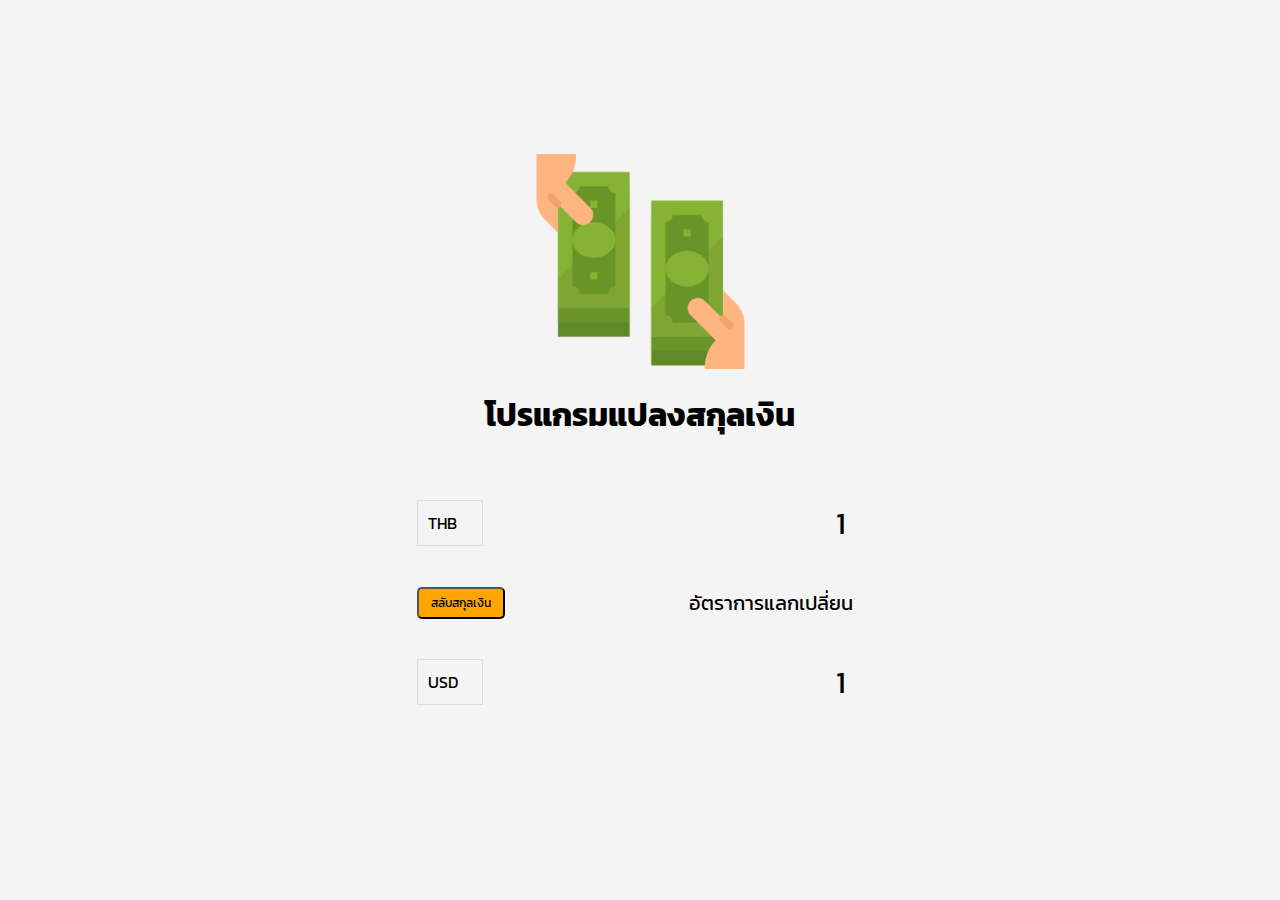
==== index.html @ 110a7713 "start" ====
<!DOCTYPE html>
<html lang="en">
<head>
    <meta charset="UTF-8">
    <meta name="viewport" content="width=device-width, initial-scale=1.0">
    <title>โปรแกรมแปลงสกุลเงิน</title>
</head>
<body>
    <img src="img/money.png" class="money-img">
    <h1>โปรแกรมแปลงสกุลเงิน</h1>
    <div class="container">
        <div class="currency">
            <select name="" id="currency-one">
                <option value="AED">AED</option>
                <option value="ARS">ARS</option>
                <option value="AUD">AUD</option>
                <option value="BGN">BGN</option>
                <option value="BRL">BRL</option>
                <option value="BSD">BSD</option>
                <option value="CAD">CAD</option>
                <option value="CHF">CHF</option>
                <option value="CLP">CLP</option>
                <option value="CNY">CNY</option>
                <option value="COP">COP</option>
                <option value="CZK">CZK</option>
                <option value="DKK">DKK</option>
                <option value="DOP">DOP</option>
                <option value="EGP">EGP</option>
                <option value="EUR">EUR</option>
                <option value="FJD">FJD</option>
                <option value="GBP">GBP</option>
                <option value="GTQ">GTQ</option>
                <option value="HKD">HKD</option>
                <option value="HRK">HRK</option>
                <option value="HUF">HUF</option>
                <option value="IDR">IDR</option>
                <option value="ILS">ILS</option>
                <option value="INR">INR</option>
                <option value="ISK">ISK</option>
                <option value="JPY">JPY</option>
                <option value="KRW">KRW</option>
                <option value="KZT">KZT</option>
                <option value="MXN">MXN</option>
                <option value="MYR">MYR</option>
                <option value="NOK">NOK</option>
                <option value="NZD">NZD</option>
                <option value="PAB">PAB</option>
                <option value="PEN">PEN</option>
                <option value="PHP">PHP</option>
                <option value="PKR">PKR</option>
                <option value="PLN">PLN</option>
                <option value="PYG">PYG</option>
                <option value="RON">RON</option>
                <option value="RUB">RUB</option>
                <option value="SAR">SAR</option>
                <option value="SEK">SEK</option>
                <option value="SGD">SGD</option>
                <option value="THB" selected>THB</option>
                <option value="TRY">TRY</option>
                <option value="TWD">TWD</option>
                <option value="UAH">UAH</option>
                <option value="USD">USD</option>
                <option value="UYU">UYU</option>
                <option value="VND">VND</option>
                <option value="ZAR">ZAR</option>
            </select>
            <input type="number" name="" id="amount-one" value="1">
        </div>
        <div class="swap-container">
            <button class="btn" id="btn">สลับสกุลเงิน</button>
            <div class="rate" id="rate">อัตราการแลกเปลี่ยน</div>
        </div>
        <div class="currency">
            <select name="" id="currency-two">
                <option value="AED">AED</option>
                <option value="ARS">ARS</option>
                <option value="AUD">AUD</option>
                <option value="BGN">BGN</option>
                <option value="BRL">BRL</option>
                <option value="BSD">BSD</option>
                <option value="CAD">CAD</option>
                <option value="CHF">CHF</option>
                <option value="CLP">CLP</option>
                <option value="CNY">CNY</option>
                <option value="COP">COP</option>
                <option value="CZK">CZK</option>
                <option value="DKK">DKK</option>
                <option value="DOP">DOP</option>
                <option value="EGP">EGP</option>
                <option value="EUR">EUR</option>
                <option value="FJD">FJD</option>
                <option value="GBP">GBP</option>
                <option value="GTQ">GTQ</option>
                <option value="HKD">HKD</option>
                <option value="HRK">HRK</option>
                <option value="HUF">HUF</option>
                <option value="IDR">IDR</option>
                <option value="ILS">ILS</option>
                <option value="INR">INR</option>
                <option value="ISK">ISK</option>
                <option value="JPY">JPY</option>
                <option value="KRW">KRW</option>
                <option value="KZT">KZT</option>
                <option value="MXN">MXN</option>
                <option value="MYR">MYR</option>
                <option value="NOK">NOK</option>
                <option value="NZD">NZD</option>
                <option value="PAB">PAB</option>
                <option value="PEN">PEN</option>
                <option value="PHP">PHP</option>
                <option value="PKR">PKR</option>
                <option value="PLN">PLN</option>
                <option value="PYG">PYG</option>
                <option value="RON">RON</option>
                <option value="RUB">RUB</option>
                <option value="SAR">SAR</option>
                <option value="SEK">SEK</option>
                <option value="SGD">SGD</option>
                <option value="THB">THB</option>
                <option value="TRY">TRY</option>
                <option value="TWD">TWD</option>
                <option value="UAH">UAH</option>
                <option value="USD" selected>USD</option>
                <option value="UYU">UYU</option>
                <option value="VND">VND</option>
                <option value="ZAR">ZAR</option>
            </select>
            <input type="number" name="" id="amount-two" value="1">
        </div>
    </div>
    <link rel="stylesheet" href="style.css">
    <script src="script.js"></script>
</body>
</html>
---- style.css ----
@import url('https://fonts.googleapis.com/css2?family=Kanit&display=swap');
*{
    box-sizing: border-box;
    font-family: 'Kanit', sans-serif;
}
body{
    background-color: #f4f4f4f4;
    display: flex;
    flex-direction: column;
    align-items: center;
    justify-content: center;
    height: 100vh;
    margin:0;
    padding: 20px;
}
.btn{
    background-color: orange;
    cursor: pointer;
    border-radius: 5px;
    font-size: 12px;
    padding: 5px 12px;
}
.money-img{
    width: 215px;
}
.currency{
    padding: 40px 0;
    display: flex;
    align-items: center;
    justify-content: space-between;
}
.currency select{
    padding:10px 20px 10px 10px;
    border:1px solid #dedede;
    font-size:16px;
    background:transparent;
    appearance: none;
}
.currency input{
    border:0;
    background: transparent;
    font-size:30px;
    text-align: right;
}
.swap-container{
    display: flex;
    align-items: center;
    justify-content: space-between;
}
.rate{
    font-size:20px;
    padding:0 10px;
}
select:focus,input:focus,button:focus{
    outline: 0;
}
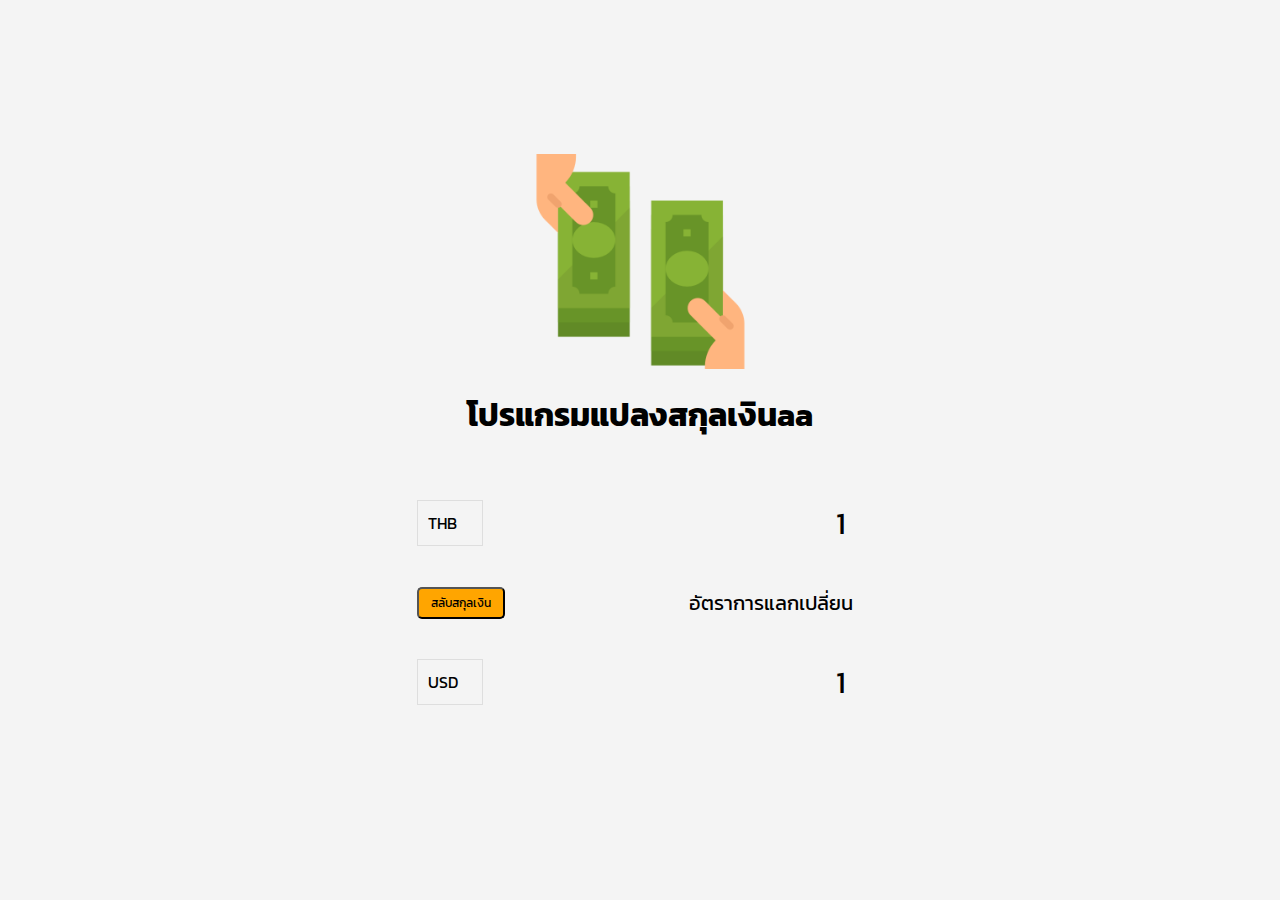
==== commit ca3711bb: "yrdy" ====
--- a/index.html
+++ b/index.html
@@ -7,7 +7,7 @@
 </head>
 <body>
     <img src="img/money.png" class="money-img">
-    <h1>โปรแกรมแปลงสกุลเงิน</h1>
+    <h1>โปรแกรมแปลงสกุลเงินaa</h1>
     <div class="container">
         <div class="currency">
             <select name="" id="currency-one">
